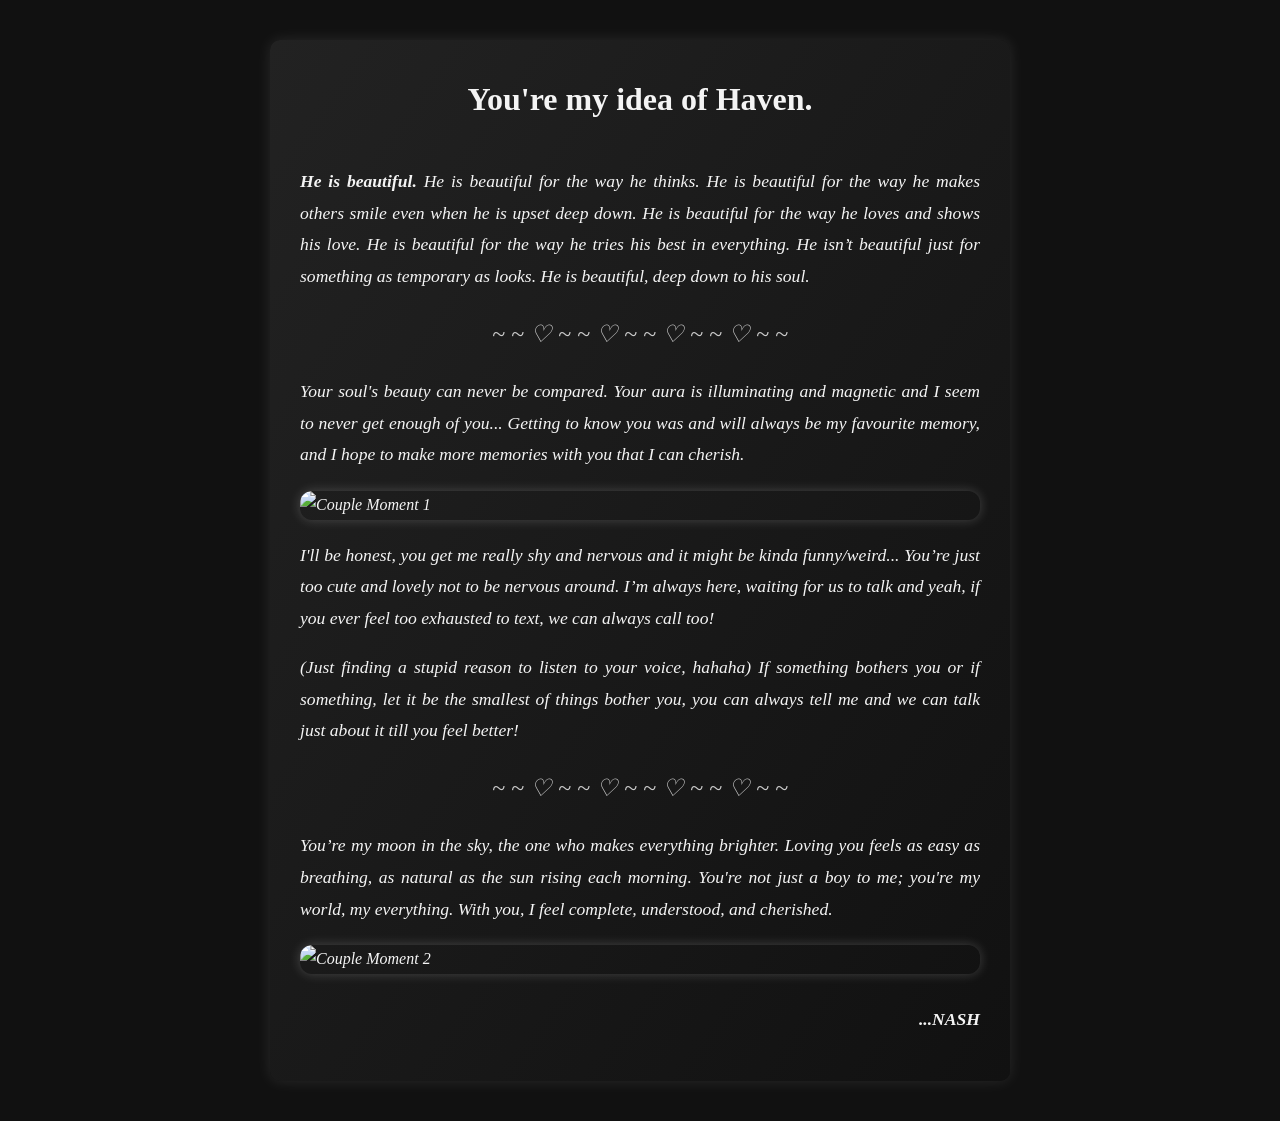
==== index.html @ 5db18d14 "first commit" ====
<!DOCTYPE html>
<html lang="en">
<head>
  <meta charset="UTF-8" />
  <meta name="viewport" content="width=device-width, initial-scale=1.0"/>
  <title>Happy 5th Month Anniversary</title>
  <link rel="stylesheet" href="style.css" />
</head>
<body>
  <div class="container">
    <h1 class="main-title">You're my idea of Haven.</h1>
    <div class="scrolling-text">
      <p><strong>He is beautiful.</strong> He is beautiful for the way he thinks. He is beautiful for the way he makes others smile even when he is upset deep down. He is beautiful for the way he loves and shows his love. He is beautiful for the way he tries his best in everything. He isn’t beautiful just for something as temporary as looks. He is beautiful, deep down to his soul.</p>

      <div class="divider">~ ~ ♡ ~ ~ ♡ ~ ~ ♡ ~ ~ ♡ ~ ~</div>

      <p>Your soul's beauty can never be compared. Your aura is illuminating and magnetic and I seem to never get enough of you... Getting to know you was and will always be my favourite memory, and I hope to make more memories with you that I can cherish.</p>

      <img src="images/photo1.jpg" class="photo" alt="Couple Moment 1" />

      <p>I'll be honest, you get me really shy and nervous and it might be kinda funny/weird... You’re just too cute and lovely not to be nervous around. I’m always here, waiting for us to talk and yeah, if you ever feel too exhausted to text, we can always call too!</p>
      <p>(Just finding a stupid reason to listen to your voice, hahaha) If something bothers you or if something, let it be the smallest of things bother you, you can always tell me and we can talk just about it till you feel better!</p>

      <div class="divider">~ ~ ♡ ~ ~ ♡ ~ ~ ♡ ~ ~ ♡ ~ ~</div>

      <p>You’re my moon in the sky, the one who makes everything brighter. Loving you feels as easy as breathing, as natural as the sun rising each morning. You're not just a boy to me; you're my world, my everything. With you, I feel complete, understood, and cherished.</p>

      <img src="images/photo2.jpg" class="photo" alt="Couple Moment 2" />

      <p style="text-align: right; font-weight: bold; margin-top: 30px;">...NASH</p>
    </div>
  </div>
  <script src="script.js"></script>
</body>
</html>
---- style.css ----
body {
  margin: 0;
  padding: 0;
  background-color: #111;
  color: #f4f4f4;
  font-family: 'Georgia', serif;
  display: flex;
  justify-content: center;
  align-items: flex-start;
  min-height: 100vh;
  overflow-y: auto;
}

.container {
  max-width: 700px;
  padding: 20px;
  margin: 40px auto;
  background: linear-gradient(to bottom right, #222, #111);
  border-radius: 10px;
  box-shadow: 0 0 15px rgba(255, 255, 255, 0.1);
}

.main-title {
  text-align: center;
  font-size: 2rem;
  font-weight: bold;
  margin-bottom: 20px;
  font-family: 'Times New Roman', serif;
}

.scrolling-text {
  overflow-y: auto;
  max-height: none;
  padding: 10px;
  line-height: 1.8;
  font-style: italic;
}

p {
  margin-bottom: 15px;
  text-align: justify;
  font-size: 1.1rem;
}

.divider {
  text-align: center;
  font-size: 1.5rem;
  color: #ccc;
  margin: 20px 0;
}

.photo {
  display: block;
  max-width: 100%;
  margin: 20px auto;
  border-radius: 12px;
  box-shadow: 0 0 12px rgba(255, 255, 255, 0.2);
}

@media (max-width: 768px) {
  .main-title {
    font-size: 1.5rem;
  }

  p {
    font-size: 1rem;
  }

  .container {
    margin: 20px 10px;
  }
}
.scrolling-text p,
.photo {
  opacity: 0;
  transform: translateY(20px);
}
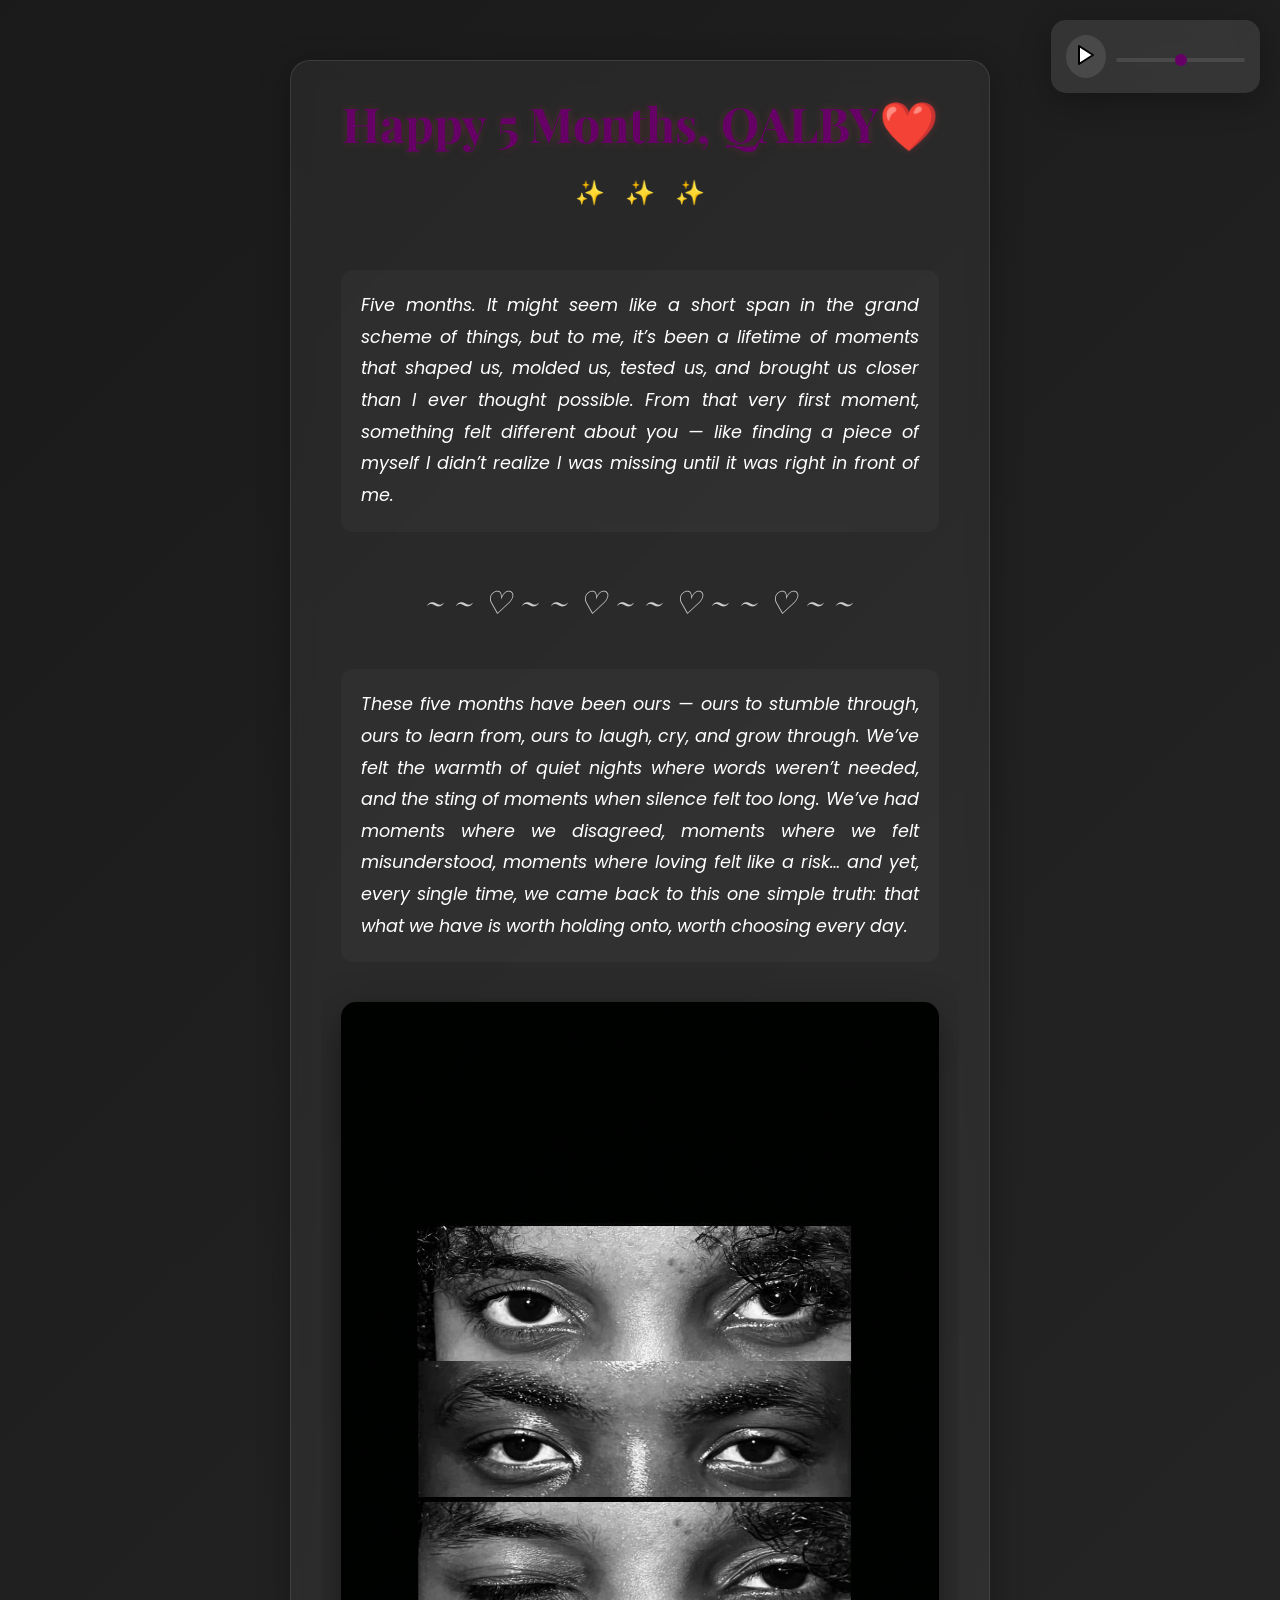
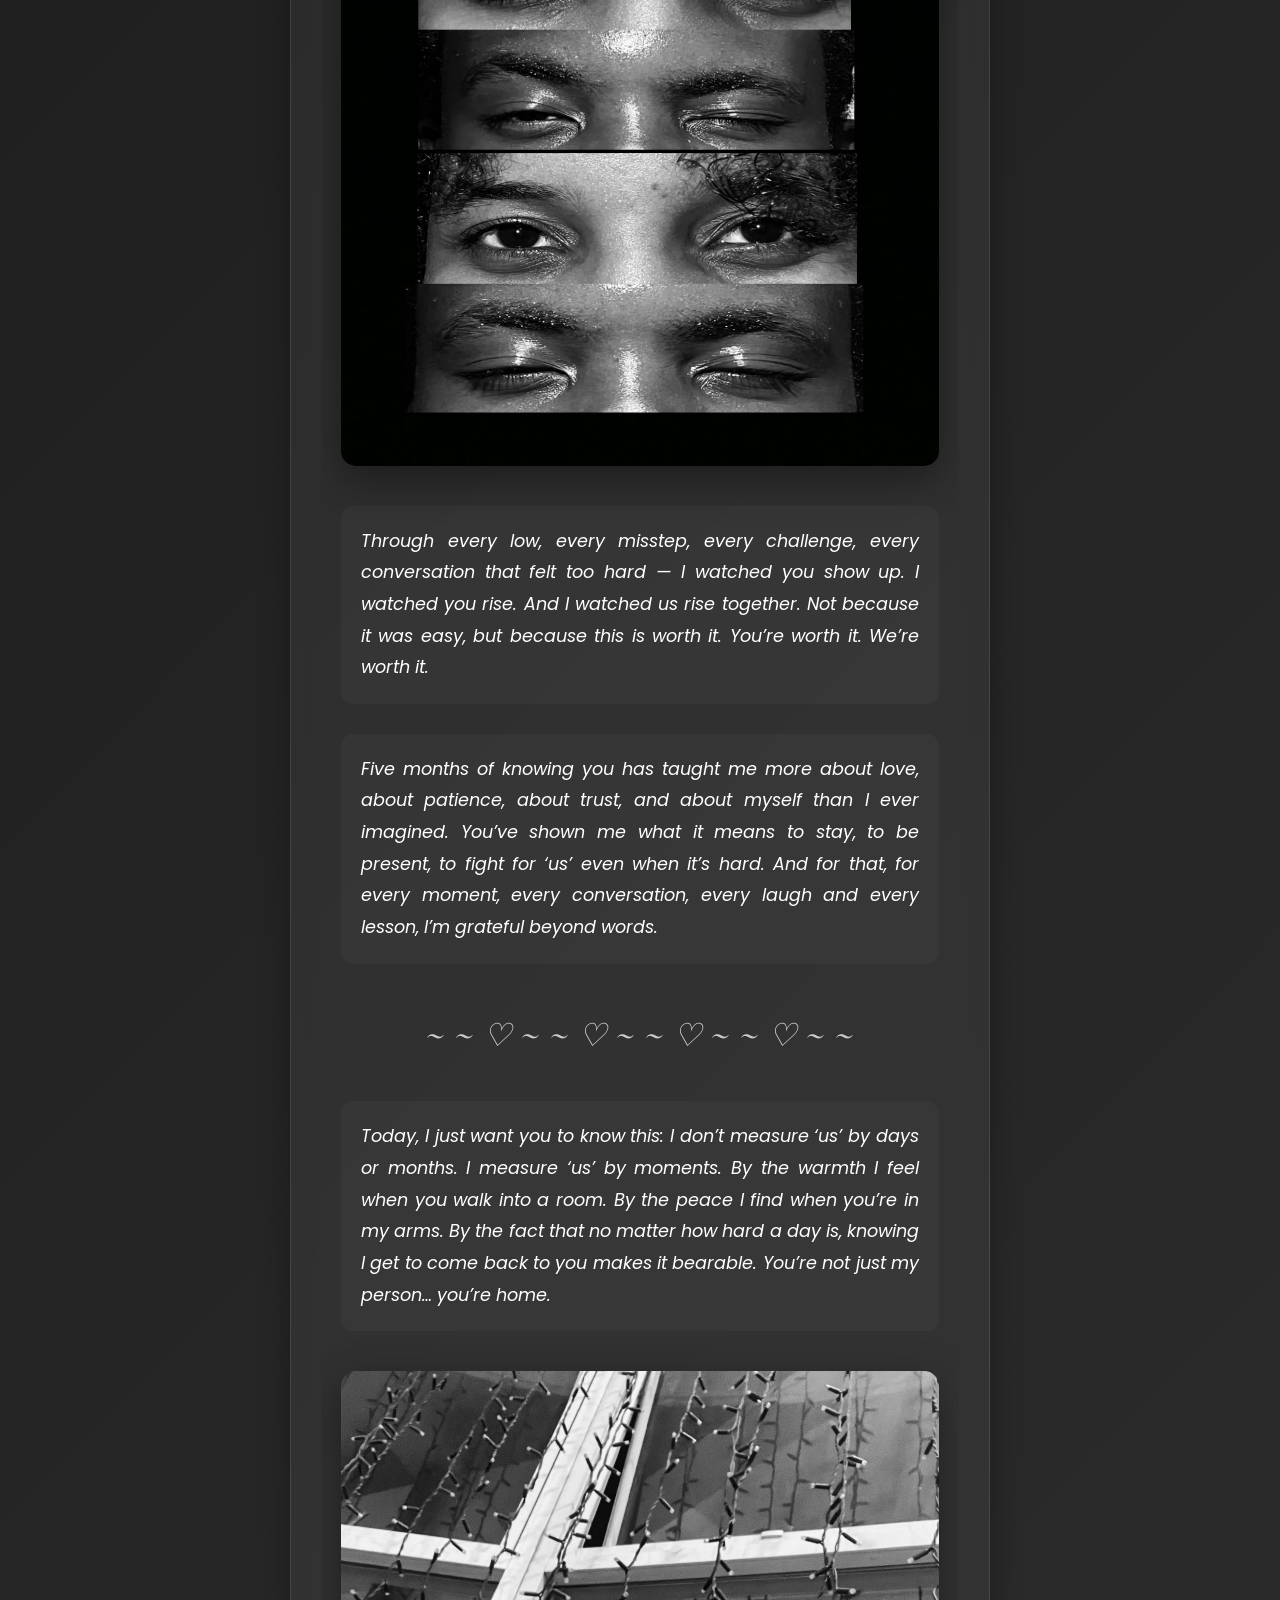
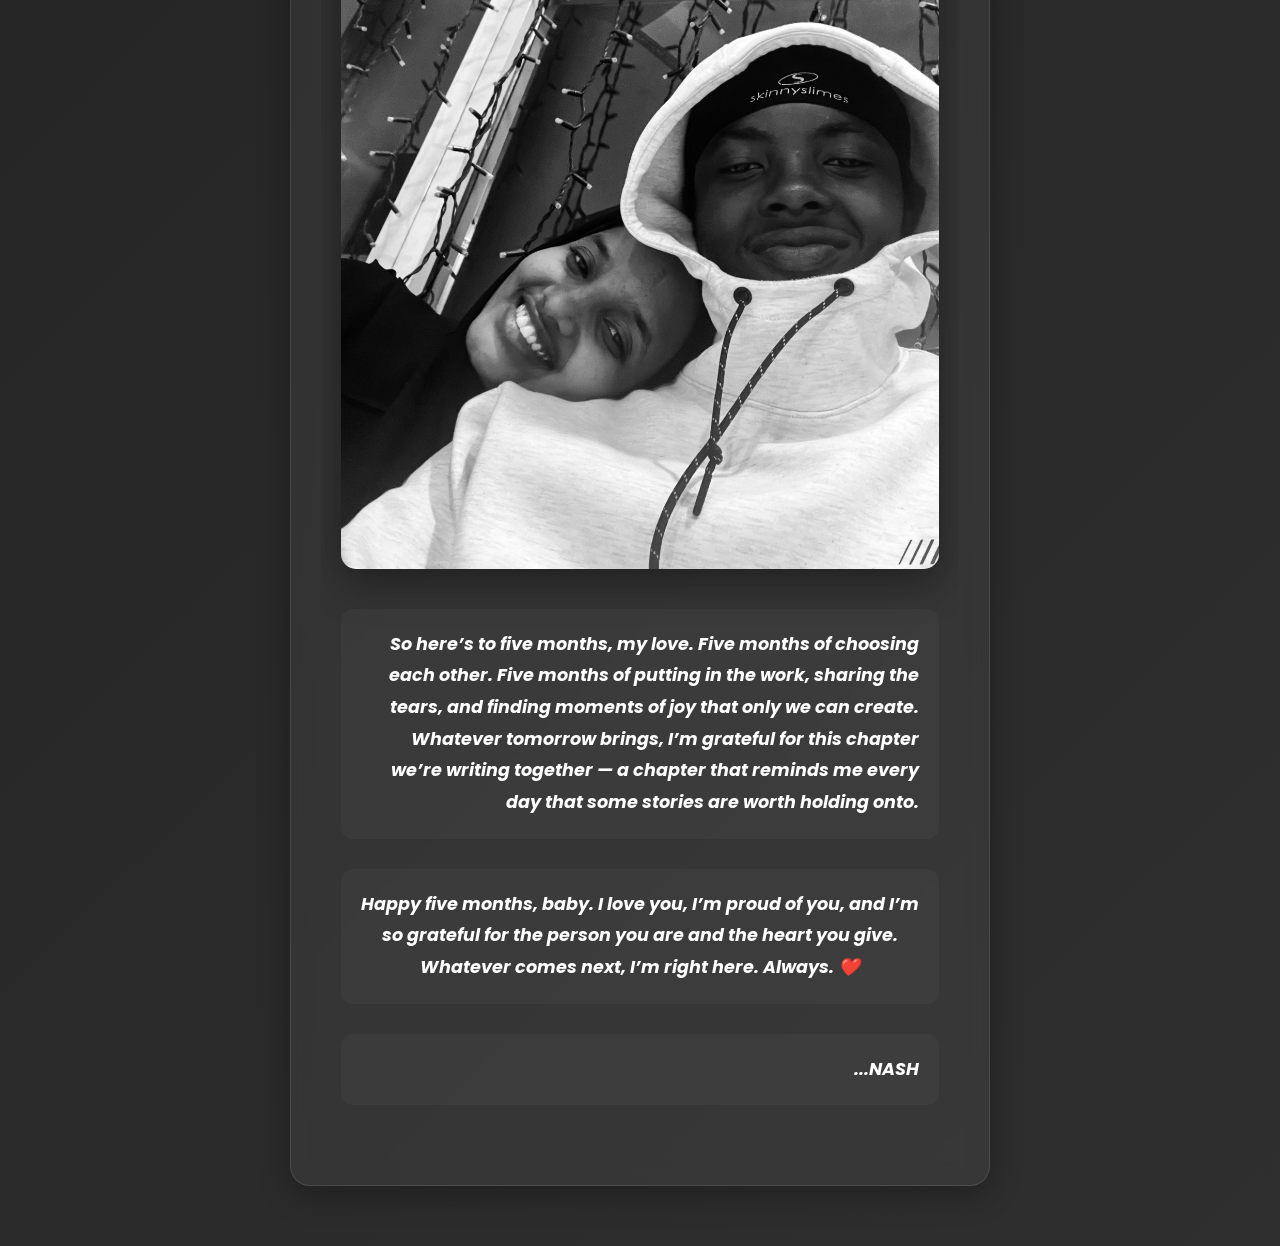
==== commit 524beac6: "Initial commit" ====
--- a/index.html
+++ b/index.html
@@ -5,27 +5,55 @@
   <meta name="viewport" content="width=device-width, initial-scale=1.0"/>
   <title>Happy 5th Month Anniversary</title>
   <link rel="stylesheet" href="style.css" />
+  <link href="https://fonts.googleapis.com/css2?family=Poppins:wght@300;400;500;600;700&display=swap" rel="stylesheet">
+  <link href="https://fonts.googleapis.com/css2?family=Playfair+Display:wght@400;500;600;700&display=swap" rel="stylesheet">
 </head>
 <body>
+  <div class="music-container">
+    <audio id="background-music" autoplay loop>
+      <source src="https://www.youtube.com/watch?v=koGyvheXKvM" type="audio/mpeg">
+      Your browser does not support the audio element.
+    </audio>
+    <div class="music-controls">
+      <button id="play-pause" class="music-btn">
+        <svg width="24" height="24" viewBox="0 0 24 24" fill="none" stroke="currentColor" stroke-width="2" stroke-linecap="round" stroke-linejoin="round">
+          <polygon points="5 3 19 12 5 21 5 3"></polygon>
+        </svg>
+      </button>
+      <div class="volume-slider">
+        <input type="range" min="0" max="100" value="50" class="volume-control">
+      </div>
+    </div>
+  </div>
   <div class="container">
-    <h1 class="main-title">You're my idea of Haven.</h1>
+    <div class="title-container">
+      <h1 class="main-title">Happy 5 Months, QALBY❤️</h1>
+      <div class="title-decoration">
+        <span class="sparkle">✨</span>
+        <span class="sparkle">✨</span>
+        <span class="sparkle">✨</span>
+      </div>
+    </div>
     <div class="scrolling-text">
-      <p><strong>He is beautiful.</strong> He is beautiful for the way he thinks. He is beautiful for the way he makes others smile even when he is upset deep down. He is beautiful for the way he loves and shows his love. He is beautiful for the way he tries his best in everything. He isn’t beautiful just for something as temporary as looks. He is beautiful, deep down to his soul.</p>
+      <p>Five months. It might seem like a short span in the grand scheme of things, but to me, it’s been a lifetime of moments that shaped us, molded us, tested us, and brought us closer than I ever thought possible. From that very first moment, something felt different about you — like finding a piece of myself I didn’t realize I was missing until it was right in front of me.</p>
 
       <div class="divider">~ ~ ♡ ~ ~ ♡ ~ ~ ♡ ~ ~ ♡ ~ ~</div>
 
-      <p>Your soul's beauty can never be compared. Your aura is illuminating and magnetic and I seem to never get enough of you... Getting to know you was and will always be my favourite memory, and I hope to make more memories with you that I can cherish.</p>
+      <p>These five months have been ours — ours to stumble through, ours to learn from, ours to laugh, cry, and grow through. We’ve felt the warmth of quiet nights where words weren’t needed, and the sting of moments when silence felt too long. We’ve had moments where we disagreed, moments where we felt misunderstood, moments where loving felt like a risk… and yet, every single time, we came back to this one simple truth: that what we have is worth holding onto, worth choosing every day.</p>
 
       <img src="images/photo1.jpg" class="photo" alt="Couple Moment 1" />
 
-      <p>I'll be honest, you get me really shy and nervous and it might be kinda funny/weird... You’re just too cute and lovely not to be nervous around. I’m always here, waiting for us to talk and yeah, if you ever feel too exhausted to text, we can always call too!</p>
-      <p>(Just finding a stupid reason to listen to your voice, hahaha) If something bothers you or if something, let it be the smallest of things bother you, you can always tell me and we can talk just about it till you feel better!</p>
+      <p>Through every low, every misstep, every challenge, every conversation that felt too hard — I watched you show up. I watched you rise. And I watched us rise together. Not because it was easy, but because this is worth it. You’re worth it. We’re worth it.</p>
+      <p>Five months of knowing you has taught me more about love, about patience, about trust, and about myself than I ever imagined. You’ve shown me what it means to stay, to be present, to fight for ‘us’ even when it’s hard. And for that, for every moment, every conversation, every laugh and every lesson, I’m grateful beyond words.</p>
 
       <div class="divider">~ ~ ♡ ~ ~ ♡ ~ ~ ♡ ~ ~ ♡ ~ ~</div>
 
-      <p>You’re my moon in the sky, the one who makes everything brighter. Loving you feels as easy as breathing, as natural as the sun rising each morning. You're not just a boy to me; you're my world, my everything. With you, I feel complete, understood, and cherished.</p>
+      <p>Today, I just want you to know this: I don’t measure ‘us’ by days or months. I measure ‘us’ by moments. By the warmth I feel when you walk into a room. By the peace I find when you’re in my arms. By the fact that no matter how hard a day is, knowing I get to come back to you makes it bearable. You’re not just my person… you’re home.</p>
 
       <img src="images/photo2.jpg" class="photo" alt="Couple Moment 2" />
+
+      <p style="text-align: right; font-weight: bold; margin-top: 30px;">So here’s to five months, my love. Five months of choosing each other. Five months of putting in the work, sharing the tears, and finding moments of joy that only we can create. Whatever tomorrow brings, I’m grateful for this chapter we’re writing together — a chapter that reminds me every day that some stories are worth holding onto.</p>
+      <p style="text-align: center; font-weight: bold; margin-top: 10px;">Happy five months, baby. I love you, I’m proud of you, and I’m so grateful for the person you are and the heart you give. Whatever comes next, I’m right here. Always. ❤️</p>
 
       <p style="text-align: right; font-weight: bold; margin-top: 30px;">...NASH</p>
     </div>
--- a/style.css
+++ b/style.css
@@ -1,77 +1,288 @@
-body {
+/* Futuristic, professional design */
+:root {
+  --primary-color: #660066;
+  --secondary-color: #4a004a;
+  --accent-color: #ff4757;
+  --bg-gradient: linear-gradient(135deg, #1a1a1a, #2f2f2f);
+  --text-shadow: 0 0 10px rgba(255, 71, 87, 0.2);
+  --transition: all 0.6s cubic-bezier(0.4, 0, 0.2, 1);
+}
+
+* {
   margin: 0;
   padding: 0;
-  background-color: #111;
-  color: #f4f4f4;
-  font-family: 'Georgia', serif;
-  display: flex;
-  justify-content: center;
-  align-items: flex-start;
+  box-sizing: border-box;
+}
+
+body {
+  font-family: 'Poppins', sans-serif;
+  background: var(--bg-gradient);
+  color: #fff;
   min-height: 100vh;
-  overflow-y: auto;
-}
-
+  display: flex;
+  flex-direction: column;
+  align-items: center;
+  padding: 20px;
+  overflow-x: hidden;
+}
+
+/* Music Controls */
+.music-container {
+  position: fixed;
+  top: 20px;
+  right: 20px;
+  z-index: 1000;
+  background: rgba(255, 255, 255, 0.1);
+  backdrop-filter: blur(10px);
+  border-radius: 15px;
+  padding: 15px;
+  display: flex;
+  align-items: center;
+  gap: 15px;
+  box-shadow: 0 8px 32px rgba(0, 0, 0, 0.3);
+}
+
+.music-controls {
+  display: flex;
+  align-items: center;
+  gap: 10px;
+}
+
+.music-btn {
+  background: none;
+  border: none;
+  cursor: pointer;
+  padding: 8px;
+  border-radius: 50%;
+  background: rgba(255, 255, 255, 0.1);
+  transition: var(--transition);
+}
+
+.music-btn:hover {
+  background: rgba(255, 255, 255, 0.2);
+  transform: scale(1.05);
+}
+
+.music-btn svg {
+  width: 24px;
+  height: 24px;
+  fill: #fff;
+}
+
+.volume-slider {
+  flex: 1;
+}
+
+.volume-control {
+  width: 100%;
+  height: 4px;
+  -webkit-appearance: none;
+  background: rgba(255, 255, 255, 0.1);
+  border-radius: 2px;
+  outline: none;
+  cursor: pointer;
+}
+
+.volume-control::-webkit-slider-thumb {
+  -webkit-appearance: none;
+  width: 12px;
+  height: 12px;
+  border-radius: 50%;
+  background: var(--primary-color);
+  cursor: pointer;
+  transition: var(--transition);
+}
+
+.volume-control::-webkit-slider-thumb:hover {
+  transform: scale(1.2);
+}
+
+/* Container and Content */
 .container {
   max-width: 700px;
-  padding: 20px;
+  padding: 30px;
   margin: 40px auto;
-  background: linear-gradient(to bottom right, #222, #111);
-  border-radius: 10px;
-  box-shadow: 0 0 15px rgba(255, 255, 255, 0.1);
+  background: rgba(255, 255, 255, 0.05);
+  backdrop-filter: blur(10px);
+  border-radius: 20px;
+  box-shadow: 0 8px 32px rgba(0, 0, 0, 0.3);
+  border: 1px solid rgba(255, 255, 255, 0.1);
+  position: relative;
+  overflow: hidden;
+}
+
+.title-container {
+  text-align: center;
+  margin-bottom: 40px;
+  position: relative;
 }
 
 .main-title {
-  text-align: center;
-  font-size: 2rem;
-  font-weight: bold;
+  font-size: 3rem;
+  font-weight: 700;
   margin-bottom: 20px;
-  font-family: 'Times New Roman', serif;
+  font-family: 'Playfair Display', serif;
+  color: var(--primary-color);
+  text-shadow: var(--text-shadow);
+  position: relative;
+  z-index: 1;
+  animation: fadeInDown 1s ease-out;
+}
+
+.title-decoration {
+  display: flex;
+  justify-content: center;
+  gap: 20px;
+  margin-top: 10px;
+}
+
+.sparkle {
+  font-size: 1.5rem;
+  animation: sparkle 2s infinite;
+}
+
+.sparkle:nth-child(2) {
+  animation-delay: 0.2s;
+}
+
+.sparkle:nth-child(3) {
+  animation-delay: 0.4s;
+}
+
+@keyframes sparkle {
+  0%, 100% { opacity: 0.5; transform: translateY(0); }
+  50% { opacity: 1; transform: translateY(-10px); }
 }
 
 .scrolling-text {
   overflow-y: auto;
   max-height: none;
-  padding: 10px;
+  padding: 20px;
   line-height: 1.8;
   font-style: italic;
-}
-
-p {
-  margin-bottom: 15px;
+  position: relative;
+  z-index: 1;
+}
+
+.scrolling-text p {
+  margin-bottom: 30px;
   text-align: justify;
   font-size: 1.1rem;
+  position: relative;
+  padding: 20px;
+  background: rgba(255, 255, 255, 0.03);
+  border-radius: 12px;
+  animation: fadeInUp 1s ease-out;
+  animation-fill-mode: forwards;
+}
+
+.scrolling-text p:nth-child(odd) {
+  animation-delay: 0.2s;
+}
+
+.scrolling-text p:nth-child(even) {
+  animation-delay: 0.4s;
 }
 
 .divider {
   text-align: center;
-  font-size: 1.5rem;
+  font-size: 2rem;
   color: #ccc;
-  margin: 20px 0;
+  margin: 40px 0;
+  position: relative;
+  z-index: 1;
+  animation: fadeIn 1s ease-out;
+  font-family: 'Playfair Display', serif;
 }
 
 .photo {
   display: block;
   max-width: 100%;
-  margin: 20px auto;
-  border-radius: 12px;
-  box-shadow: 0 0 12px rgba(255, 255, 255, 0.2);
-}
-
+  margin: 40px auto;
+  border-radius: 15px;
+  box-shadow: 0 12px 40px rgba(0, 0, 0, 0.4);
+  transition: transform 0.3s ease, box-shadow 0.3s ease;
+  position: relative;
+  z-index: 1;
+  animation: fadeIn 1s ease-out;
+}
+
+.photo:hover {
+  transform: scale(1.03) rotate(1deg);
+  box-shadow: 0 15px 50px rgba(0, 0, 0, 0.5);
+}
+
+/* Responsive Design */
 @media (max-width: 768px) {
   .main-title {
-    font-size: 1.5rem;
-  }
-
-  p {
-    font-size: 1rem;
+    font-size: 2rem;
   }
 
   .container {
     margin: 20px 10px;
-  }
-}
-.scrolling-text p,
-.photo {
-  opacity: 0;
-  transform: translateY(20px);
-}
+    padding: 20px;
+  }
+
+  .photo {
+    margin: 30px auto;
+  }
+
+  .scrolling-text p {
+    font-size: 1rem;
+    padding: 15px;
+  }
+}
+
+/* Animations */
+@keyframes fadeIn {
+  from {
+    opacity: 0;
+    transform: translateY(20px);
+  }
+  to {
+    opacity: 1;
+    transform: translateY(0);
+  }
+}
+
+@keyframes fadeInUp {
+  from {
+    opacity: 0;
+    transform: translateY(30px);
+  }
+  to {
+    opacity: 1;
+    transform: translateY(0);
+  }
+}
+
+@keyframes fadeInDown {
+  from {
+    opacity: 0;
+    transform: translateY(-30px);
+  }
+  to {
+    opacity: 1;
+    transform: translateY(0);
+  }
+}
+
+/* Custom Scrollbar */
+::-webkit-scrollbar {
+  width: 8px;
+}
+
+::-webkit-scrollbar-track {
+  background: rgba(255, 255, 255, 0.1);
+  border-radius: 4px;
+}
+
+::-webkit-scrollbar-thumb {
+  background: var(--primary-color);
+  border-radius: 4px;
+  transition: var(--transition);
+}
+
+::-webkit-scrollbar-thumb:hover {
+  background: var(--accent-color);
+}
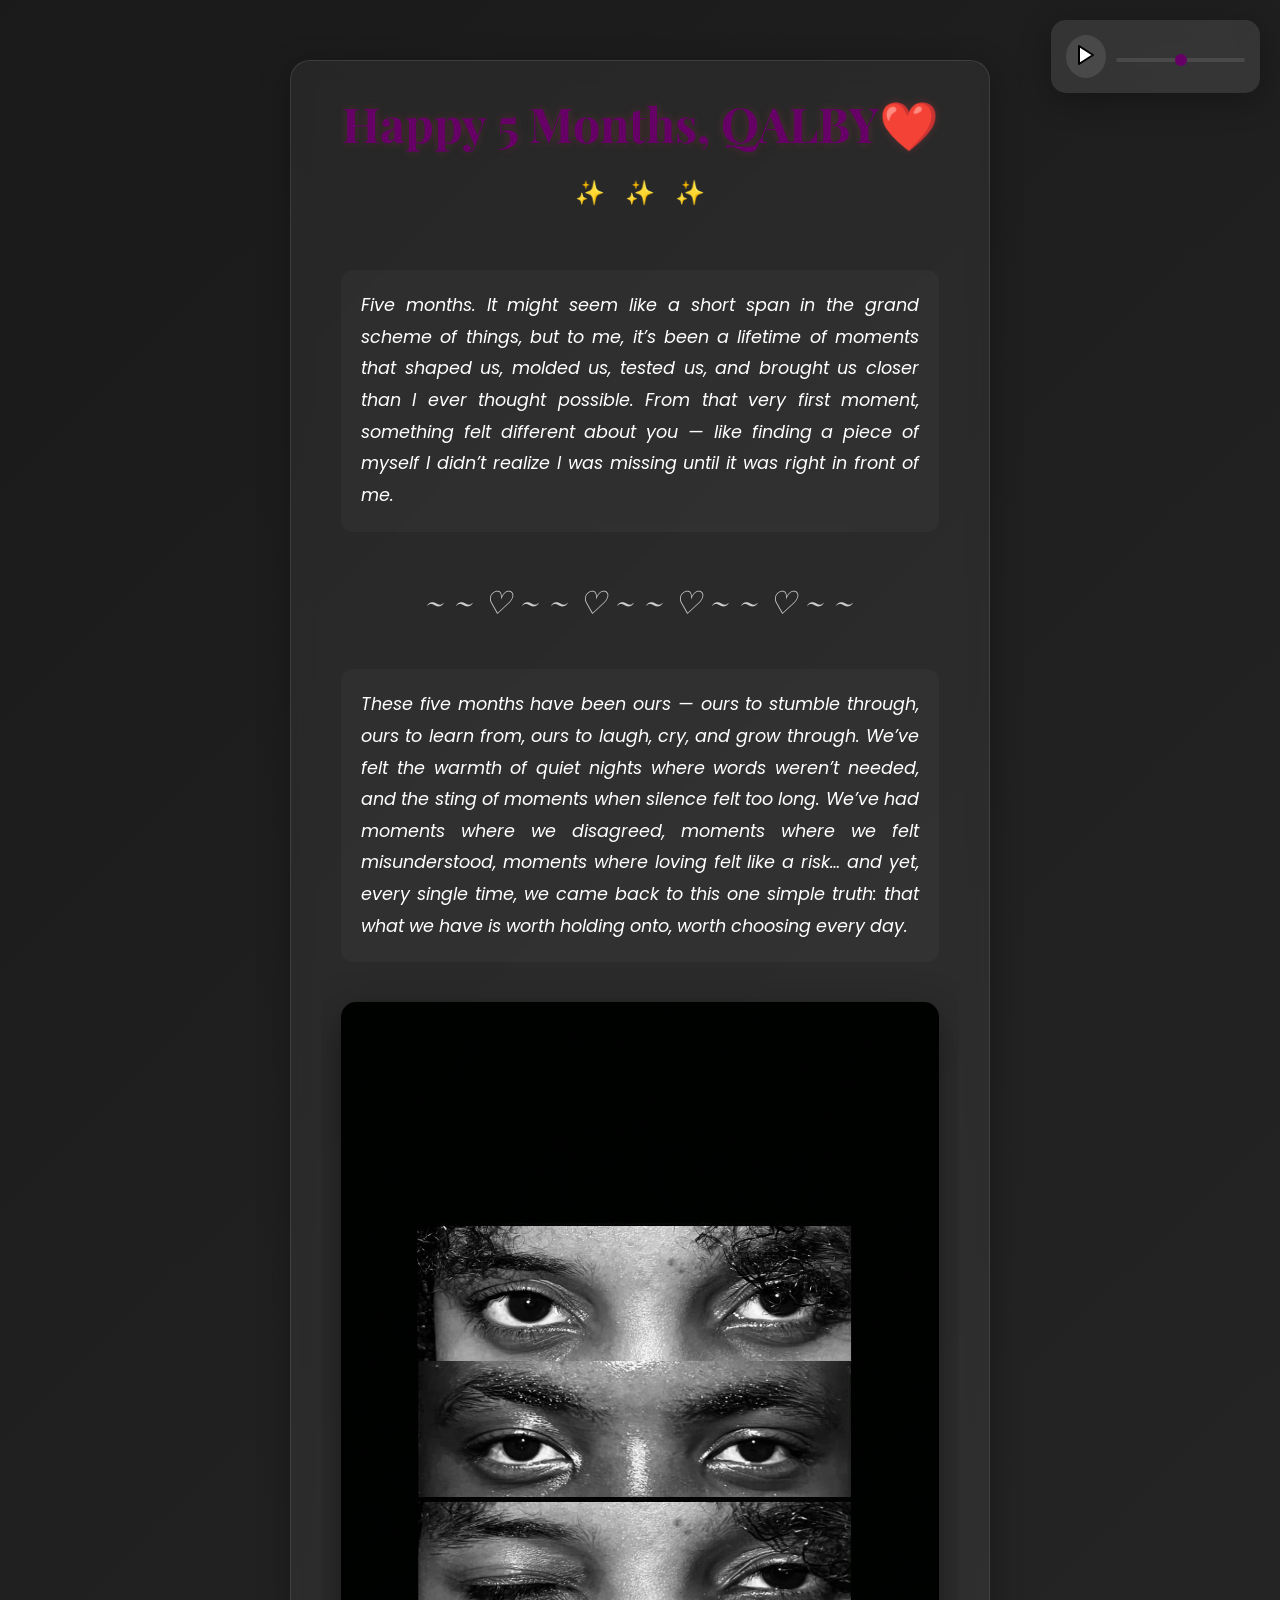
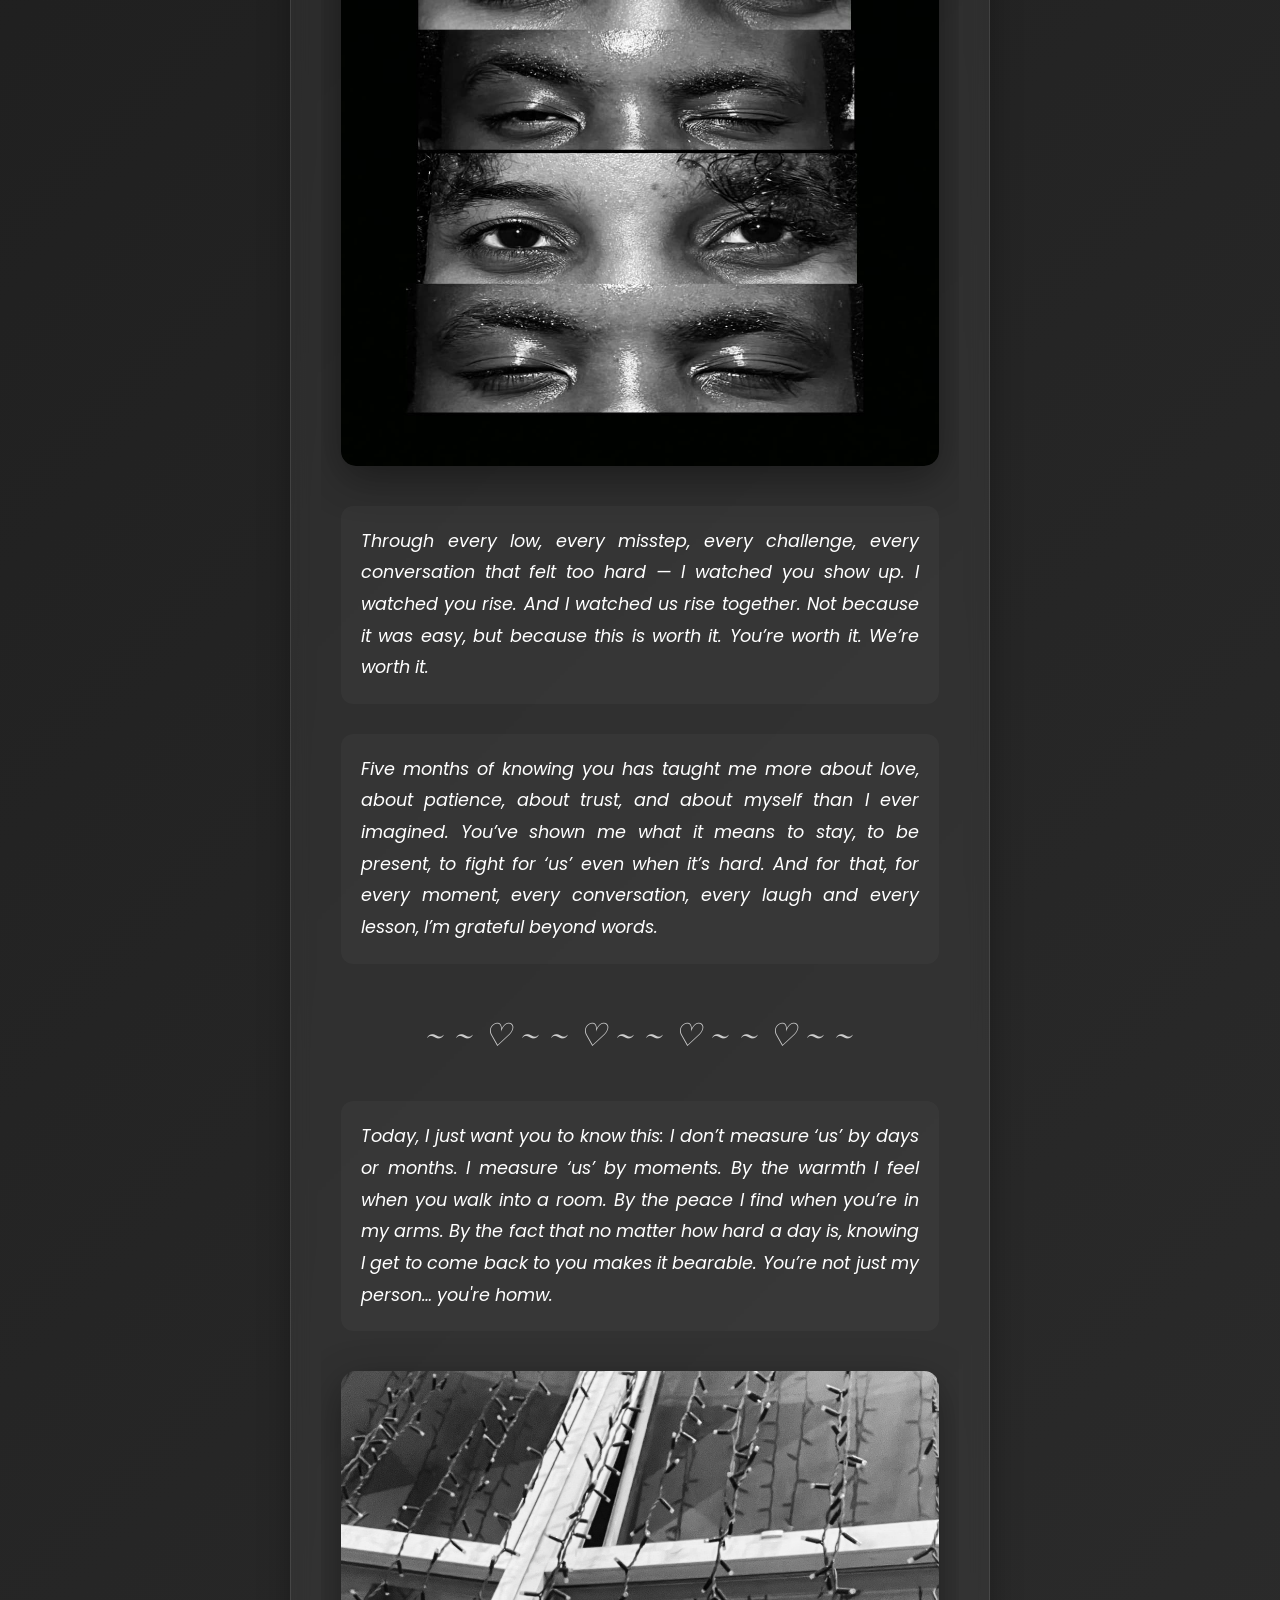
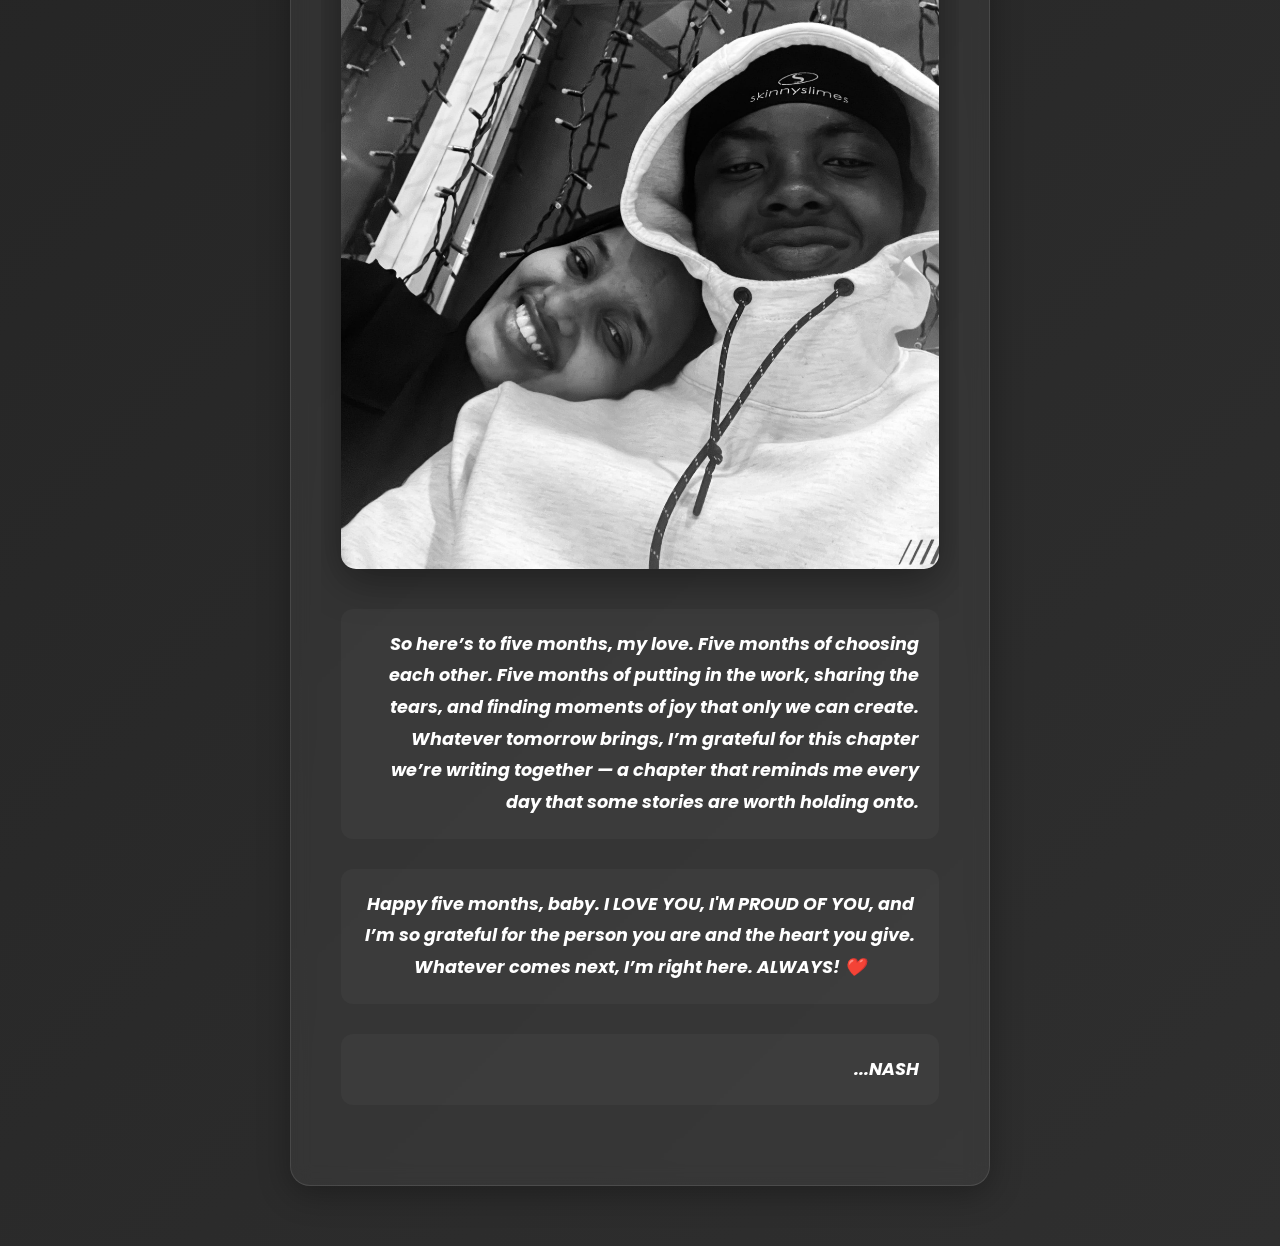
==== commit 6cef5993: "Update text content and fix typo" ====
--- a/index.html
+++ b/index.html
@@ -48,12 +48,12 @@
 
       <div class="divider">~ ~ ♡ ~ ~ ♡ ~ ~ ♡ ~ ~ ♡ ~ ~</div>
 
-      <p>Today, I just want you to know this: I don’t measure ‘us’ by days or months. I measure ‘us’ by moments. By the warmth I feel when you walk into a room. By the peace I find when you’re in my arms. By the fact that no matter how hard a day is, knowing I get to come back to you makes it bearable. You’re not just my person… you’re home.</p>
+      <p>Today, I just want you to know this: I don’t measure ‘us’ by days or months. I measure ‘us’ by moments. By the warmth I feel when you walk into a room. By the peace I find when you’re in my arms. By the fact that no matter how hard a day is, knowing I get to come back to you makes it bearable. You’re not just my person… you're homw.</p>
 
       <img src="images/photo2.jpg" class="photo" alt="Couple Moment 2" />
 
       <p style="text-align: right; font-weight: bold; margin-top: 30px;">So here’s to five months, my love. Five months of choosing each other. Five months of putting in the work, sharing the tears, and finding moments of joy that only we can create. Whatever tomorrow brings, I’m grateful for this chapter we’re writing together — a chapter that reminds me every day that some stories are worth holding onto.</p>
-      <p style="text-align: center; font-weight: bold; margin-top: 10px;">Happy five months, baby. I love you, I’m proud of you, and I’m so grateful for the person you are and the heart you give. Whatever comes next, I’m right here. Always. ❤️</p>
+      <p style="text-align: center; font-weight: bold; margin-top: 10px;">Happy five months, baby. I LOVE YOU, I'M PROUD OF YOU, and I’m so grateful for the person you are and the heart you give. Whatever comes next, I’m right here. ALWAYS! ❤️</p>
 
       <p style="text-align: right; font-weight: bold; margin-top: 30px;">...NASH</p>
     </div>
